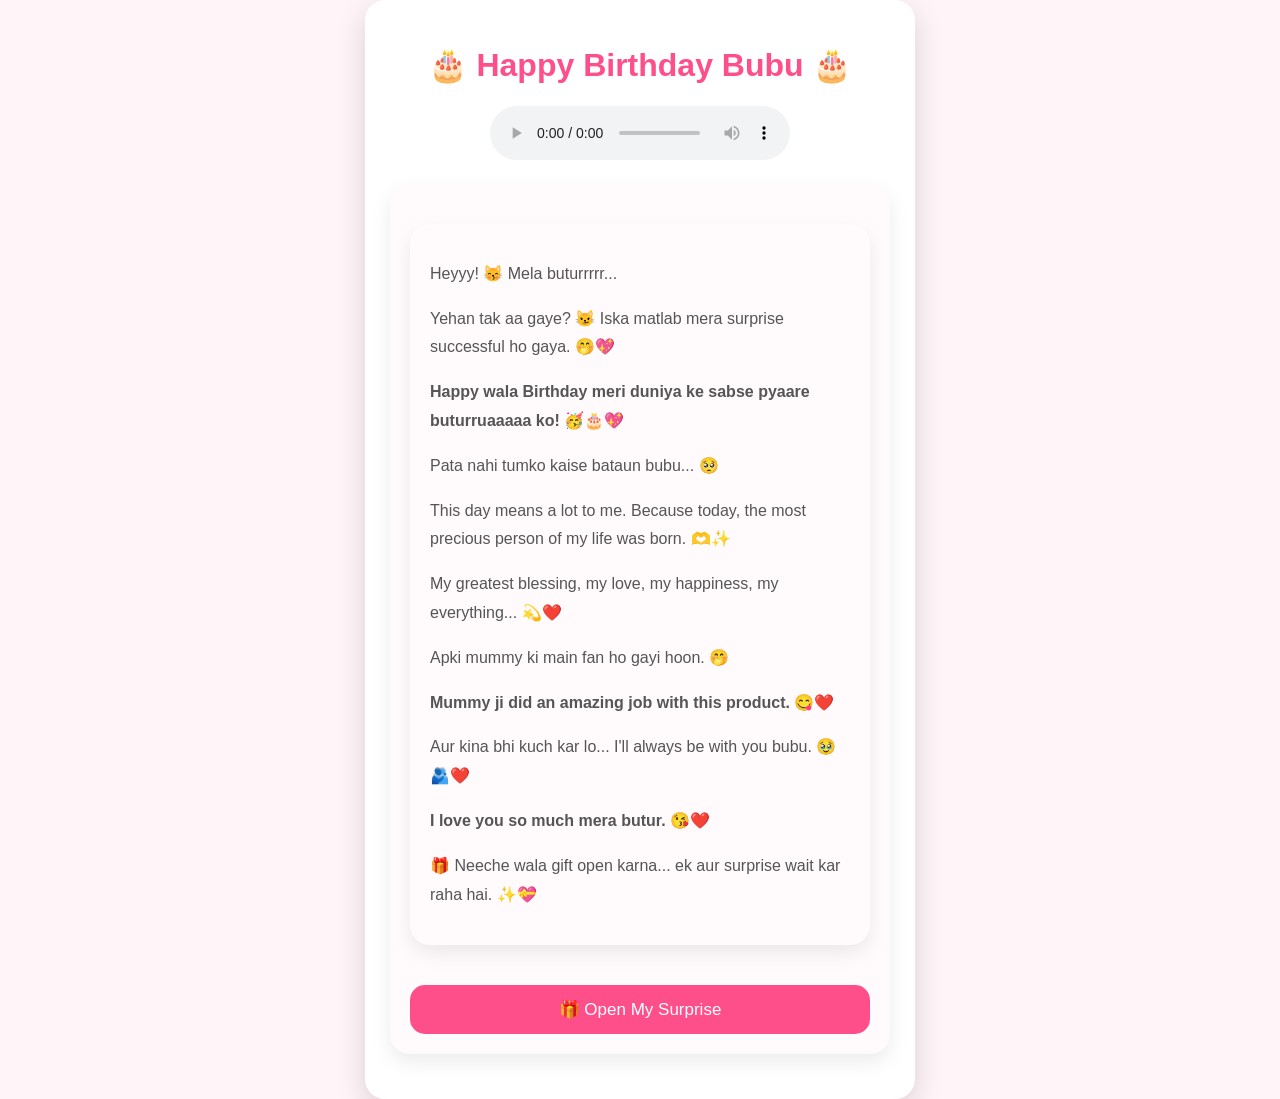
==== index.html @ 64d217ac "Add files via upload" ====
<!DOCTYPE html>
<html lang="en">
<head>
  <meta charset="UTF-8">
  <meta name="viewport" content="width=device-width, initial-scale=1.0">
  <title>Happy Birthday Bubu ❤️</title>

  <link rel="stylesheet" href="style.css">
</head>

<body>

<div class="container">

<h1>🎂 Happy Birthday Bubu 🎂</h1>

<audio controls autoplay loop>
    <source src="bemybaby.mp3" type="audio/mpeg">
</audio>

<div class="letter">
    <div class="letter">
      <p>Heyyy! 😽 Mela buturrrrr...</p>
      <p>Yehan tak aa gaye? 😼 Iska matlab mera surprise successful ho gaya. 🤭💖</p>

      <p><b>Happy wala Birthday meri duniya ke sabse pyaare buturruaaaaa ko! 🥳🎂💖</b></p>

      <p>Pata nahi tumko kaise bataun bubu... 🥺</p>

      <p>This day means a lot to me. Because today, the most precious person of my life was born. 🫶✨</p>

      <p>My greatest blessing, my love, my happiness, my everything... 💫❤️</p>

      <p>Apki mummy ki main fan ho gayi hoon. 🤭</p>

      <p><b>Mummy ji did an amazing job with this product. 😋❤️</b></p>

<p>Aur kina bhi kuch kar lo... I'll always be with you bubu. 🥹🫂❤️</p>

<p><b>I love you so much mera butur. 😘❤️</b></p>

<p>🎁 Neeche wala gift open karna... ek aur surprise wait kar raha hai. ✨💝</p>

</div> <!-- letter -->

<button onclick="window.location.href='gift.html'">
    🎁 Open My Surprise
</button>

</div> <!-- container -->

<script src="script.js"></script>

</body>
</html>
---- style.css ----
body{
  margin:0;
  padding:0;
  background:linear-gradient(135deg,#ffd6e7,#ffeef7);
  font-family:Arial,sans-serif;
  display:flex;
  justify-content:center;
  align-items:center;
  min-height:100vh;
}

.container{
  width:90%;
  max-width:500px;
  background:#fff;
  padding:25px;
  border-radius:20px;
  box-shadow:0 10px 30px rgba(0,0,0,.15);
  text-align:center;
}

h1{
  color:#ff4f8b;
}

.letter{
  text-align:left;
  line-height:1.8;
  color:#444;
}

button{
  margin-top:20px;
  padding:12px 25px;
  border:none;
  border-radius:30px;
  background:#ff4f8b;
  color:white;
  font-size:18px;
  cursor:pointer;
}.gift-page{
    max-width:420px;
    margin:30px auto;
    background:#fff;
    border-radius:25px;
    padding:20px;
    box-shadow:0 10px 30px rgba(0,0,0,.15);
    text-align:center;
}

.gift-page h1{
    color:#ff4f8b;
    font-size:28px;
}

.music-card{
    background:#ffe5ef;
    border-radius:15px;
    padding:12px;
    margin:20px 0;
    font-weight:bold;
}

.photo-card img{
    width:100%;
    border-radius:18px;
}/* ===== Gift Page ===== */

body{
    background:#fff4f8;
    font-family:Arial, sans-serif;
}

.gift-page{
    max-width:420px;
    margin:30px auto;
    background:#ffffff;
    border-radius:25px;
    padding:20px;
    text-align:center;
    box-shadow:0 10px 30px rgba(255,105,180,.2);
}

.gift-page h1{
    color:#ff4f8b;
    font-size:30px;
    margin-bottom:15px;
}

.music-card{
    background:#ffe6f1;
    border-radius:18px;
    padding:15px;
    margin:20px 0;
    font-size:18px;
    color:#ff4f8b;
}

.photo-card{
    background:#fff;
    border-radius:20px;
    padding:12px;
    box-shadow:0 5px 15px rgba(0,0,0,.1);
    margin:20px 0;
}

.photo-card img{
    width:100%;
    border-radius:15px;
}

.letter{
    background:#fffaf3;
    border-radius:18px;
    padding:18px;
    line-height:1.8;
    color:#555;
    margin:20px 0;
    text-align:left;
}

.open-btn{
    display:inline-block;
    background:#ff5d9e;
    color:white;
    text-decoration:none;
    padding:14px 35px;
    border-radius:30px;
    font-size:18px;
    font-weight:bold;
    transition:.3s;
}

.open-btn:hover{
    background:#ff3d88;
    transform:scale(1.05);
}.letter{
    background:#fffafc;
    padding:20px;
    margin-top:20px;
    border-radius:20px;
    text-align:left;
    line-height:1.8;
    box-shadow:0 8px 20px rgba(0,0,0,.08);
}

.letter h2{
    text-align:center;
    color:#ff4f8b;
    margin-bottom:15px;
}

.letter p{
    font-size:16px;
    color:#555;
}

.letter button{
    width:100%;
    padding:14px;
    margin-top:20px;
    border:none;
    border-radius:15px;
    background:#ff4f8b;
    color:white;
    font-size:17px;
    cursor:pointer;
}.hearts{
    position:fixed;
    left:0;
    top:0;
    width:100%;
    height:100%;
    pointer-events:none;
    overflow:hidden;
}

.hearts span{
    position:absolute;
    bottom:-50px;
    font-size:28px;
    animation:floatUp 8s linear infinite;
}

.hearts span:nth-child(1){left:10%;animation-delay:0s;}
.hearts span:nth-child(2){left:30%;animation-delay:2s;}
.hearts span:nth-child(3){left:50%;animation-delay:4s;}
.hearts span:nth-child(4){left:70%;animation-delay:1s;}
.hearts span:nth-child(5){left:90%;animation-delay:3s;}

@keyframes floatUp{
    from{
        transform:translateY(0);
        opacity:1;
    }
    to{
        transform:translateY(-110vh);
        opacity:0;
    }
}.stars{
    position:fixed;
    top:0;
    left:0;
    width:100%;
    height:100%;
    pointer-events:none;
    overflow:hidden;
}

.stars span{
    position:absolute;
    width:4px;
    height:4px;
    background:white;
    border-radius:50%;
    box-shadow:0 0 10px white,0 0 20px white;
    animation:twinkle 2s infinite alternate;
}

.stars span:nth-child(1){top:10%;left:15%;animation-delay:0s;}
.stars span:nth-child(2){top:25%;left:70%;animation-delay:.5s;}
.stars span:nth-child(3){top:40%;left:30%;animation-delay:1s;}
.stars span:nth-child(4){top:15%;left:90%;animation-delay:1.5s;}
.stars span:nth-child(5){top:60%;left:20%;animation-delay:.8s;}
.stars span:nth-child(6){top:70%;left:80%;animation-delay:1.2s;}
.stars span:nth-child(7){top:85%;left:45%;animation-delay:.3s;}
.stars span:nth-child(8){top:50%;left:60%;animation-delay:1.8s;}

@keyframes twinkle{
    from{
        opacity:.2;
        transform:scale(.8);
    }
    to{
        opacity:1;
        transform:scale(1.5);
    }
}
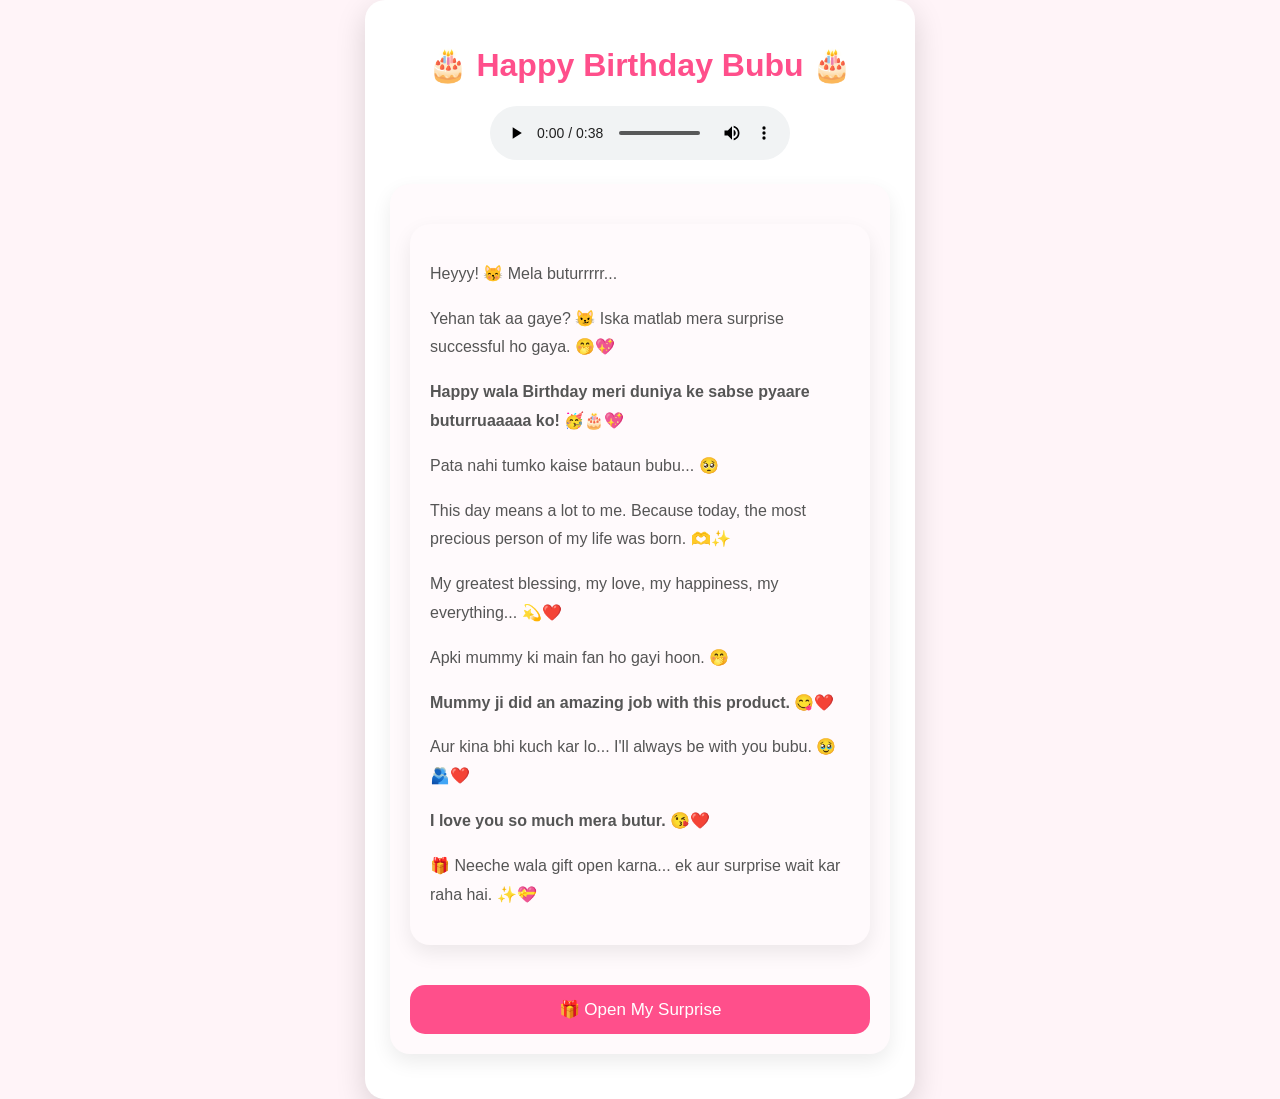
==== commit ba812ca2: "Update index.html" ====
--- a/index.html
+++ b/index.html
@@ -49,7 +49,6 @@
 
 </div> <!-- container -->
 
-<script src="script.js"></script>
 
 </body>
-</html>+</html>
